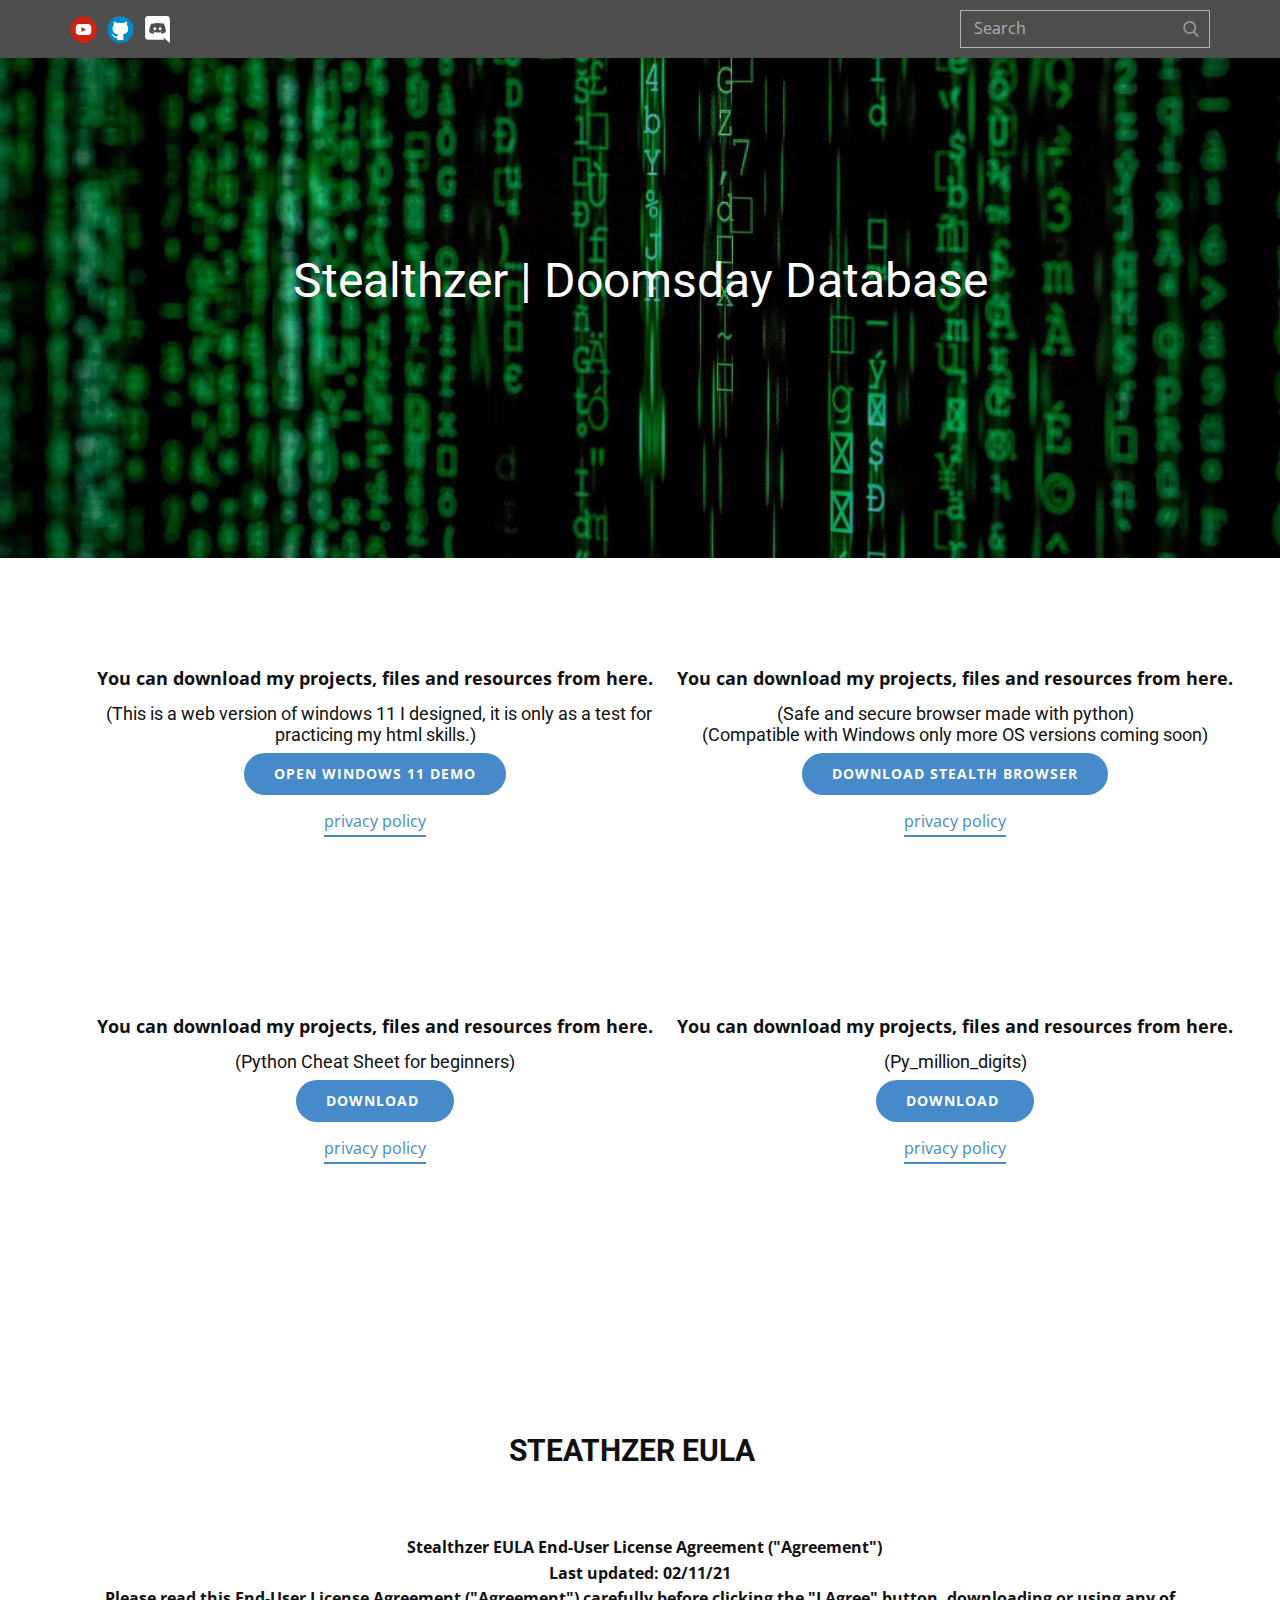
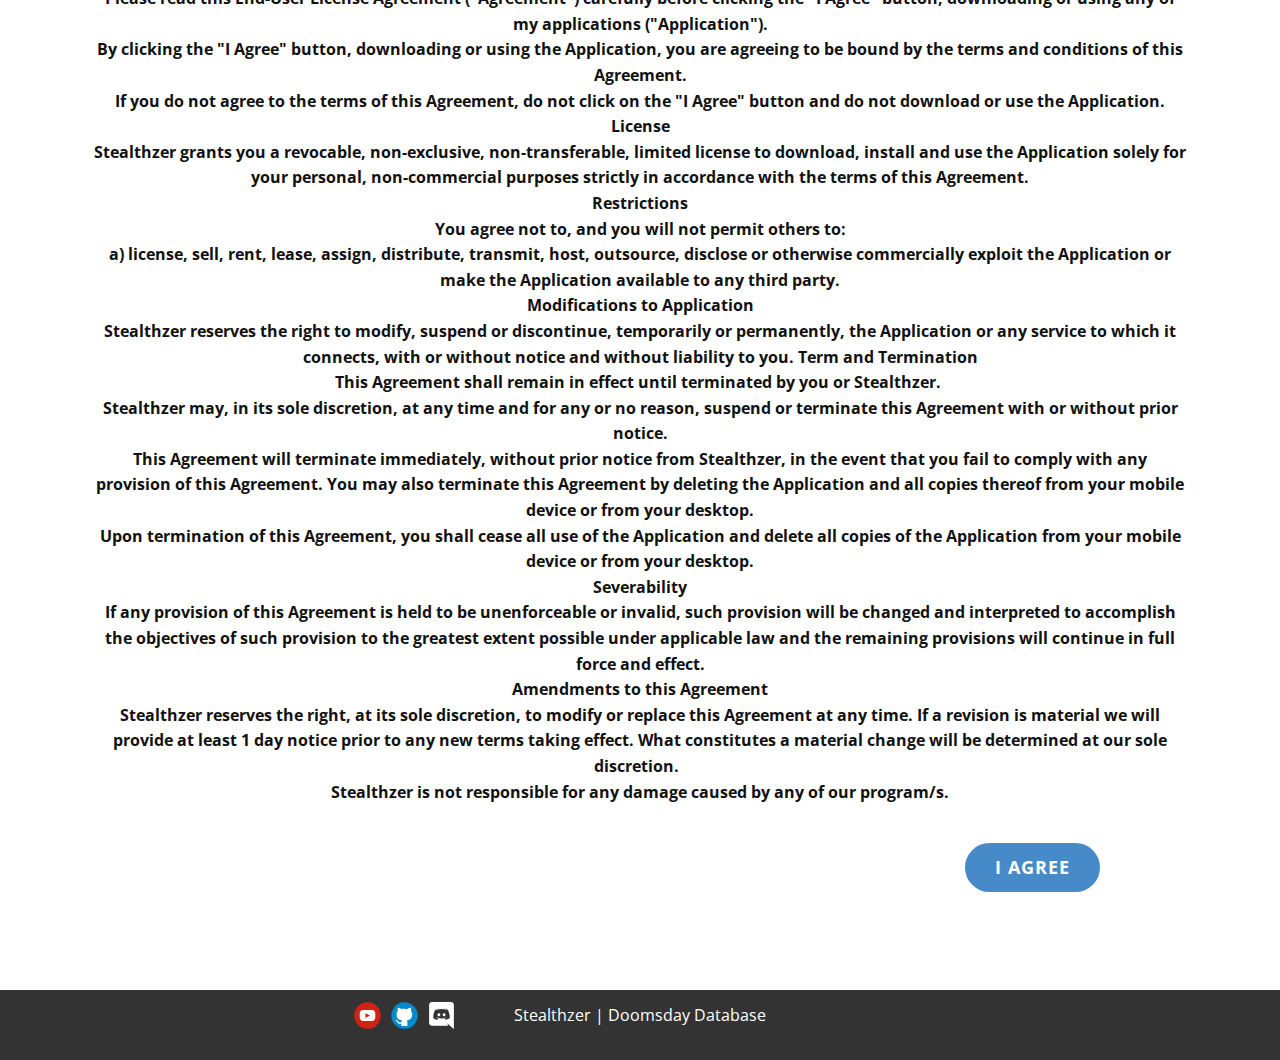
==== Copy-of-Stealthzer.html @ 46b35e90 "Merge branch 'main' of https://github.com/Stealthzer/Doomsday-Database" ====
<!DOCTYPE html>
<html style="font-size: 16px;">
  <head>
    <meta name="viewport" content="width=device-width, initial-scale=1.0">
    <meta charset="utf-8">
    <meta name="keywords" content="Stealthzer Inc | Doomsday Database">
    <meta name="description" content="">
    <meta name="page_type" content="np-template-header-footer-from-plugin">
    <title>Copy of Stealthzer</title>
    <link rel="stylesheet" href="nicepage.css" media="screen">
<link rel="stylesheet" href="Copy-of-Stealthzer.css" media="screen">
    <script class="u-script" type="text/javascript" src="jquery.js" defer=""></script>
    <script class="u-script" type="text/javascript" src="nicepage.js" defer=""></script>
    <meta name="generator" content="Nicepage 3.29.1, nicepage.com">
    <link id="u-theme-google-font" rel="stylesheet" href="https://fonts.googleapis.com/css?family=Roboto:100,100i,300,300i,400,400i,500,500i,700,700i,900,900i|Open+Sans:300,300i,400,400i,600,600i,700,700i,800,800i">
    
    
    
    
    <script type="application/ld+json">{
		"@context": "http://schema.org",
		"@type": "Organization",
		"name": "Stealthzer Inc",
		"sameAs": [
				"https://www.youtube.com/channel/UCfcnX-cEszergZezpNfC_Pg",
				"https://github.com/Stealthzer",
				"https://discord.gg/QubrFJqZNe",
				"https://www.youtube.com/channel/UCfcnX-cEszergZezpNfC_Pg",
				"https://github.com/Stealthzer",
				"https://discord.gg/QubrFJqZNe"
		]
}</script>
    <meta name="theme-color" content="#478ac9">
    <meta property="og:title" content="Copy of Stealthzer">
    <meta property="og:description" content="">
    <meta property="og:type" content="website">
  </head>
  <body class="u-body"><header class="u-grey-70 u-header" id="sec-312b" data-animation-name="" data-animation-duration="0" data-animation-delay="0" data-animation-direction=""><div class="u-clearfix u-sheet u-sheet-1">
        <div class="u-social-icons u-spacing-10 u-social-icons-1">
          <a class="u-social-url" target="_blank" title="YouTube" href="https://www.youtube.com/channel/UCfcnX-cEszergZezpNfC_Pg"><span class="u-icon u-social-icon u-social-youtube u-icon-1"><svg class="u-svg-link" preserveAspectRatio="xMidYMin slice" viewBox="0 0 112 112" style=""><use xmlns:xlink="http://www.w3.org/1999/xlink" xlink:href="#svg-d300"></use></svg><svg class="u-svg-content" viewBox="0 0 112 112" x="0" y="0" id="svg-d300"><circle fill="currentColor" cx="56.1" cy="56.1" r="55"></circle><path fill="#FFFFFF" d="M74.9,33.3H37.3c-7.4,0-13.4,6-13.4,13.4v18.8c0,7.4,6,13.4,13.4,13.4h37.6c7.4,0,13.4-6,13.4-13.4V46.7 C88.3,39.3,82.3,33.3,74.9,33.3L74.9,33.3z M65.9,57l-17.6,8.4c-0.5,0.2-1-0.1-1-0.6V47.5c0-0.5,0.6-0.9,1-0.6l17.6,8.9 C66.4,56,66.4,56.8,65.9,57L65.9,57z"></path></svg></span>
          </a>
          <a class="u-social-url" target="_blank" title="Github" href="https://github.com/Stealthzer"><span class="u-icon u-social-github u-social-icon u-icon-2"><svg class="u-svg-link" preserveAspectRatio="xMidYMin slice" viewBox="0 0 112 112" style=""><use xmlns:xlink="http://www.w3.org/1999/xlink" xlink:href="#svg-f3f0"></use></svg><svg class="u-svg-content" viewBox="0 0 112 112" x="0" y="0" id="svg-f3f0"><circle fill="currentColor" cx="56.1" cy="56.1" r="55"></circle><path fill="#FFFFFF" d="M88,51.3c0-5.5-1.9-10.2-5.3-13.7c0.6-1.3,2.3-6.5-0.5-13.5c0,0-4.2-1.4-14,5.3c-4.1-1.1-8.4-1.7-12.7-1.8
	c-4.3,0-8.7,0.6-12.7,1.8c-9.7-6.6-14-5.3-14-5.3c-2.8,7-1,12.2-0.5,13.5C25,41.2,23,45.7,23,51.3c0,19.6,11.9,23.9,23.3,25.2
	c-1.5,1.3-2.8,3.5-3.2,6.8c-3,1.3-10.2,3.6-14.9-4.3c0,0-2.7-4.9-7.8-5.3c0,0-5-0.1-0.4,3.1c0,0,3.3,1.6,5.6,7.5c0,0,3,9.1,17.2,6
	c0,4.3,0.1,8.3,0.1,9.5h25.2c0-1.7,0.1-7.2,0.1-14c0-4.7-1.7-7.9-3.4-9.4C76,75.2,88,70.9,88,51.3z"></path></svg></span>
          </a>
          <a class="u-social-url" target="_blank" title="Discord" href="https://discord.gg/QubrFJqZNe"><span class="u-icon u-social-custom u-social-icon u-icon-3"><svg class="u-svg-link" preserveAspectRatio="xMidYMin slice" viewBox="0 0 24 24" style=""><use xmlns:xlink="http://www.w3.org/1999/xlink" xlink:href="#svg-18a0"></use></svg><svg class="u-svg-content" viewBox="0 0 24 24" id="svg-18a0"><path d="m3.58 21.196h14.259l-.681-2.205 1.629 1.398 1.493 1.338 2.72 2.273v-21.525c-.068-1.338-1.22-2.475-2.648-2.475l-16.767.003c-1.427 0-2.585 1.139-2.585 2.477v16.24c0 1.411 1.156 2.476 2.58 2.476zm10.548-15.513-.033.012.012-.012zm-7.631 1.269c1.833-1.334 3.532-1.27 3.532-1.27l.137.135c-2.243.535-3.26 1.537-3.26 1.537s.272-.133.747-.336c3.021-1.188 6.32-1.102 9.374.402 0 0-1.019-.937-3.124-1.537l.186-.183c.291.001 1.831.055 3.479 1.26 0 0 1.844 3.15 1.844 7.02-.061-.074-1.144 1.666-3.931 1.726 0 0-.472-.534-.808-1 1.63-.468 2.24-1.404 2.24-1.404-.535.337-1.023.537-1.419.737-.609.268-1.219.4-1.828.535-2.884.468-4.503-.315-6.033-.936l-.523-.266s.609.936 2.174 1.404c-.411.469-.818 1.002-.818 1.002-2.786-.066-3.802-1.806-3.802-1.806 0-3.876 1.833-7.02 1.833-7.02z"></path><path d="m14.308 12.771c.711 0 1.29-.6 1.29-1.34 0-.735-.576-1.335-1.29-1.335v.003c-.708 0-1.288.598-1.29 1.338 0 .734.579 1.334 1.29 1.334z"></path><path d="m9.69 12.771c.711 0 1.29-.6 1.29-1.34 0-.735-.575-1.335-1.286-1.335l-.004.003c-.711 0-1.29.598-1.29 1.338 0 .734.579 1.334 1.29 1.334z"></path></svg></span>
          </a>
        </div>
        <form action="#" method="get" class="u-border-1 u-border-grey-30 u-expanded-width-xs u-search u-search-right u-search-1">
          <button class="u-search-button" type="submit">
            <span class="u-search-icon u-spacing-10 u-text-grey-40">
              <svg class="u-svg-link" preserveAspectRatio="xMidYMin slice" viewBox="0 0 56.966 56.966" style=""><use xmlns:xlink="http://www.w3.org/1999/xlink" xlink:href="#svg-9dab"></use></svg>
              <svg xmlns="http://www.w3.org/2000/svg" xmlns:xlink="http://www.w3.org/1999/xlink" version="1.1" id="svg-9dab" x="0px" y="0px" viewBox="0 0 56.966 56.966" style="enable-background:new 0 0 56.966 56.966;" xml:space="preserve" class="u-svg-content"><path d="M55.146,51.887L41.588,37.786c3.486-4.144,5.396-9.358,5.396-14.786c0-12.682-10.318-23-23-23s-23,10.318-23,23  s10.318,23,23,23c4.761,0,9.298-1.436,13.177-4.162l13.661,14.208c0.571,0.593,1.339,0.92,2.162,0.92  c0.779,0,1.518-0.297,2.079-0.837C56.255,54.982,56.293,53.08,55.146,51.887z M23.984,6c9.374,0,17,7.626,17,17s-7.626,17-17,17  s-17-7.626-17-17S14.61,6,23.984,6z"></path><g></g><g></g><g></g><g></g><g></g><g></g><g></g><g></g><g></g><g></g><g></g><g></g><g></g><g></g><g></g></svg>
            </span>
          </button>
          <input class="u-search-input" type="search" name="search" value="" placeholder="Search">
        </form>
      </div></header>
    <section class="u-clearfix u-image u-section-1" id="sec-4c05" data-image-width="1600" data-image-height="1067">
      <div class="u-clearfix u-sheet u-sheet-1">
        <h1 class="u-text u-text-body-alt-color u-text-default u-text-1">Stealthzer | Doomsday Database</h1>
      </div>
    </section>
    <section class="u-align-left u-clearfix u-section-2" id="sec-0640">
      <div class="u-clearfix u-sheet u-sheet-1">
        <div class="u-list u-list-1">
          <div class="u-repeater u-repeater-1">
            <div class="u-container-style u-list-item u-repeater-item">
              <div class="u-container-layout u-similar-container u-container-layout-1">
                <p class="u-align-center u-text u-text-1">You can download my projects, files and resources&nbsp;from here.</p>
                <h6 class="u-align-center u-text u-text-2">&nbsp; &nbsp;(This is a web version of windows 11 I designed, it is only as a test for&nbsp;<br>practicing my html skills.)
                </h6>
                <a href="https://stealthzer.github.io/Windows-11-for-web/" class="u-btn u-btn-round u-button-style u-hover-feature u-hover-palette-1-light-1 u-palette-1-base u-radius-50 u-btn-1">Open windows 11 demo</a>
                <a href="Stealthzer.html#sec-664d" data-page-id="831605958" class="u-active-none u-border-2 u-border-palette-1-base u-btn u-btn-rectangle u-button-style u-hover-none u-none u-radius-0 u-btn-2" target="_blank">privacy policy</a>
              </div>
            </div>
            <div class="u-align-center u-container-style u-list-item u-repeater-item">
              <div class="u-container-layout u-similar-container u-container-layout-2">
                <p class="u-align-center u-text u-text-3">You can download my projects, files and resources from here.</p>
                <h6 class="u-align-center u-text u-text-4">(Safe and secure browser made with python)<br>(Compatible with Windows only more OS versions coming soon)
                </h6>
                <a href="https://github.com/Stealthzer/StealthzerBrowser" class="u-btn u-btn-round u-button-style u-hover-feature u-hover-palette-1-light-1 u-palette-1-base u-radius-50 u-btn-3">DOWNLOAD STEALTH BROWSER</a>
                <a href="Stealthzer.html#sec-664d" data-page-id="831605958" class="u-active-none u-border-2 u-border-palette-1-base u-btn u-btn-rectangle u-button-style u-hover-none u-none u-radius-0 u-btn-4" target="_blank">privacy policy</a>
              </div>
            </div>
            <div class="u-align-center u-container-style u-list-item u-repeater-item">
              <div class="u-container-layout u-similar-container u-container-layout-3">
                <p class="u-align-center u-text u-text-5">You can download my projects, files and resources from here.</p>
                <h6 class="u-align-center u-text u-text-6">(Python Cheat Sheet for beginners)</h6>
                <a href="files/beginners_python_cheat_sheet_pcc_all.pdf" class="u-btn u-btn-round u-button-style u-file-link u-hover-feature u-hover-palette-1-light-1 u-palette-1-base u-radius-50 u-btn-5">Download&nbsp;</a>
                <a href="Stealthzer.html#sec-664d" data-page-id="831605958" class="u-active-none u-border-2 u-border-palette-1-base u-btn u-btn-rectangle u-button-style u-hover-none u-none u-radius-0 u-btn-6" target="_blank">privacy policy</a>
              </div>
            </div>
            <div class="u-align-center u-container-style u-list-item u-repeater-item">
              <div class="u-container-layout u-similar-container u-container-layout-4">
                <p class="u-align-center u-text u-text-7">You can download my projects, files and resources from here.</p>
                <h6 class="u-align-center u-text u-text-8">(Py_million_digits)</h6>
                <a href="files/pi_million_digits.txt" class="u-btn u-btn-round u-button-style u-file-link u-hover-feature u-hover-palette-1-light-1 u-palette-1-base u-radius-50 u-btn-7">Download&nbsp;</a>
                <a href="Stealthzer.html#sec-664d" data-page-id="831605958" class="u-active-none u-border-2 u-border-palette-1-base u-btn u-btn-rectangle u-button-style u-hover-none u-none u-radius-0 u-btn-8" target="_blank">privacy policy</a>
              </div>
            </div>
          </div>
        </div>
      </div>
      
      
      
      
    </section>
    <section class="u-clearfix u-section-3" id="sec-664d">
      <div class="u-clearfix u-sheet u-sheet-1">
        <h5 class="u-text u-text-default u-text-1">STEATHZER EULA</h5>
        <p class="u-align-center u-text u-text-2"><b>&nbsp; Stealthzer EULA&nbsp;End-User License Agreement
("Agreement")<br> Last updated: 02/11/21<br> Please read this End-User License Agreement ("Agreement") carefully
before clicking the "I Agree" button, downloading or using any of my
applications ("Application").<br> By clicking the "I Agree" button, downloading or using the
Application, you are agreeing to be bound by the terms and conditions of this
Agreement.<br> If you do not agree to the terms of this Agreement, do not click on the "I
Agree" button and do not download or use the Application.<br> License<br> Stealthzer grants you a revocable, non-exclusive, non-transferable, limited
license to download, install and use the Application solely for your personal,
non-commercial purposes strictly in accordance with the terms of this
Agreement.<br> Restrictions<br> You agree not to, and you will not permit others to:<br> a) license, sell, rent, lease, assign, distribute, transmit, host, outsource,
disclose or otherwise commercially exploit the Application or make the
Application available to any third party.<br> Modifications to Application<br> Stealthzer reserves the right to modify, suspend or discontinue, temporarily or
permanently, the Application or any service to which it connects, with or
without notice and without liability to you. Term and Termination<br> This Agreement shall remain in effect until terminated by you or Stealthzer.&nbsp;<br> Stealthzer may, in its sole discretion, at any time and for any or no reason,
suspend or terminate this Agreement with or without prior notice.<br> This Agreement will terminate immediately, without prior notice from Stealthzer,
in the event that you fail to comply with any provision of this Agreement. You
may also terminate this Agreement by deleting the Application and all copies
thereof from your mobile device or from your desktop.<br> Upon termination of this Agreement, you shall cease all use of the Application
and delete all copies of the Application from your mobile device or from your
desktop.<br> Severability<br> If any provision of this Agreement is held to be unenforceable or invalid, such
provision will be changed and interpreted to accomplish the objectives of such
provision to the greatest extent possible under applicable law and the
remaining provisions will continue in full force and effect.<br> Amendments to this Agreement<br> Stealthzer reserves the right, at its sole discretion, to modify or replace
this Agreement at any time. If a revision is material we will provide at least
1 day notice prior to any new terms taking effect. What constitutes a material
change will be determined at our sole discretion.&nbsp;&nbsp;<br>Stealthzer is not responsible for any damage caused by any of our program/s.</b>
        </p>
        <a href="Stealthzer.html" data-page-id="831605958" class="u-btn u-btn-round u-button-style u-hover-palette-1-light-1 u-palette-1-base u-radius-50 u-btn-1">I AGREE</a>
      </div>
    </section>
    
    
    <footer class="u-align-center u-clearfix u-footer u-grey-80 u-footer" id="sec-7a16"><div class="u-align-left u-clearfix u-sheet u-sheet-1">
        <p class="u-text u-text-default u-text-1"></p>
        <p class="u-text u-text-default u-text-2">Stealthzer | Doomsday Database</p>
        <div class="u-social-icons u-spacing-10 u-social-icons-1">
          <a class="u-social-url" target="_blank" title="YouTube" href="https://www.youtube.com/channel/UCfcnX-cEszergZezpNfC_Pg"><span class="u-icon u-social-icon u-social-youtube u-icon-1"><svg class="u-svg-link" preserveAspectRatio="xMidYMin slice" viewBox="0 0 112 112" style=""><use xmlns:xlink="http://www.w3.org/1999/xlink" xlink:href="#svg-f499"></use></svg><svg class="u-svg-content" viewBox="0 0 112 112" x="0" y="0" id="svg-f499"><circle fill="currentColor" cx="56.1" cy="56.1" r="55"></circle><path fill="#FFFFFF" d="M74.9,33.3H37.3c-7.4,0-13.4,6-13.4,13.4v18.8c0,7.4,6,13.4,13.4,13.4h37.6c7.4,0,13.4-6,13.4-13.4V46.7 C88.3,39.3,82.3,33.3,74.9,33.3L74.9,33.3z M65.9,57l-17.6,8.4c-0.5,0.2-1-0.1-1-0.6V47.5c0-0.5,0.6-0.9,1-0.6l17.6,8.9 C66.4,56,66.4,56.8,65.9,57L65.9,57z"></path></svg></span>
          </a>
          <a class="u-social-url" target="_blank" title="Github" href="https://github.com/Stealthzer"><span class="u-icon u-social-github u-social-icon u-icon-2"><svg class="u-svg-link" preserveAspectRatio="xMidYMin slice" viewBox="0 0 112 112" style=""><use xmlns:xlink="http://www.w3.org/1999/xlink" xlink:href="#svg-555e"></use></svg><svg class="u-svg-content" viewBox="0 0 112 112" x="0" y="0" id="svg-555e"><circle fill="currentColor" cx="56.1" cy="56.1" r="55"></circle><path fill="#FFFFFF" d="M88,51.3c0-5.5-1.9-10.2-5.3-13.7c0.6-1.3,2.3-6.5-0.5-13.5c0,0-4.2-1.4-14,5.3c-4.1-1.1-8.4-1.7-12.7-1.8
	c-4.3,0-8.7,0.6-12.7,1.8c-9.7-6.6-14-5.3-14-5.3c-2.8,7-1,12.2-0.5,13.5C25,41.2,23,45.7,23,51.3c0,19.6,11.9,23.9,23.3,25.2
	c-1.5,1.3-2.8,3.5-3.2,6.8c-3,1.3-10.2,3.6-14.9-4.3c0,0-2.7-4.9-7.8-5.3c0,0-5-0.1-0.4,3.1c0,0,3.3,1.6,5.6,7.5c0,0,3,9.1,17.2,6
	c0,4.3,0.1,8.3,0.1,9.5h25.2c0-1.7,0.1-7.2,0.1-14c0-4.7-1.7-7.9-3.4-9.4C76,75.2,88,70.9,88,51.3z"></path></svg></span>
          </a>
          <a class="u-social-url" target="_blank" title="Discord" href="https://discord.gg/QubrFJqZNe"><span class="u-icon u-social-custom u-social-icon u-icon-3"><svg class="u-svg-link" preserveAspectRatio="xMidYMin slice" viewBox="0 0 24 24" style=""><use xmlns:xlink="http://www.w3.org/1999/xlink" xlink:href="#svg-4e0c"></use></svg><svg class="u-svg-content" viewBox="0 0 24 24" id="svg-4e0c"><path d="m3.58 21.196h14.259l-.681-2.205 1.629 1.398 1.493 1.338 2.72 2.273v-21.525c-.068-1.338-1.22-2.475-2.648-2.475l-16.767.003c-1.427 0-2.585 1.139-2.585 2.477v16.24c0 1.411 1.156 2.476 2.58 2.476zm10.548-15.513-.033.012.012-.012zm-7.631 1.269c1.833-1.334 3.532-1.27 3.532-1.27l.137.135c-2.243.535-3.26 1.537-3.26 1.537s.272-.133.747-.336c3.021-1.188 6.32-1.102 9.374.402 0 0-1.019-.937-3.124-1.537l.186-.183c.291.001 1.831.055 3.479 1.26 0 0 1.844 3.15 1.844 7.02-.061-.074-1.144 1.666-3.931 1.726 0 0-.472-.534-.808-1 1.63-.468 2.24-1.404 2.24-1.404-.535.337-1.023.537-1.419.737-.609.268-1.219.4-1.828.535-2.884.468-4.503-.315-6.033-.936l-.523-.266s.609.936 2.174 1.404c-.411.469-.818 1.002-.818 1.002-2.786-.066-3.802-1.806-3.802-1.806 0-3.876 1.833-7.02 1.833-7.02z"></path><path d="m14.308 12.771c.711 0 1.29-.6 1.29-1.34 0-.735-.576-1.335-1.29-1.335v.003c-.708 0-1.288.598-1.29 1.338 0 .734.579 1.334 1.29 1.334z"></path><path d="m9.69 12.771c.711 0 1.29-.6 1.29-1.34 0-.735-.575-1.335-1.286-1.335l-.004.003c-.711 0-1.29.598-1.29 1.338 0 .734.579 1.334 1.29 1.334z"></path></svg></span>
          </a>
        </div>
      </div></footer>
  </body>
</html>
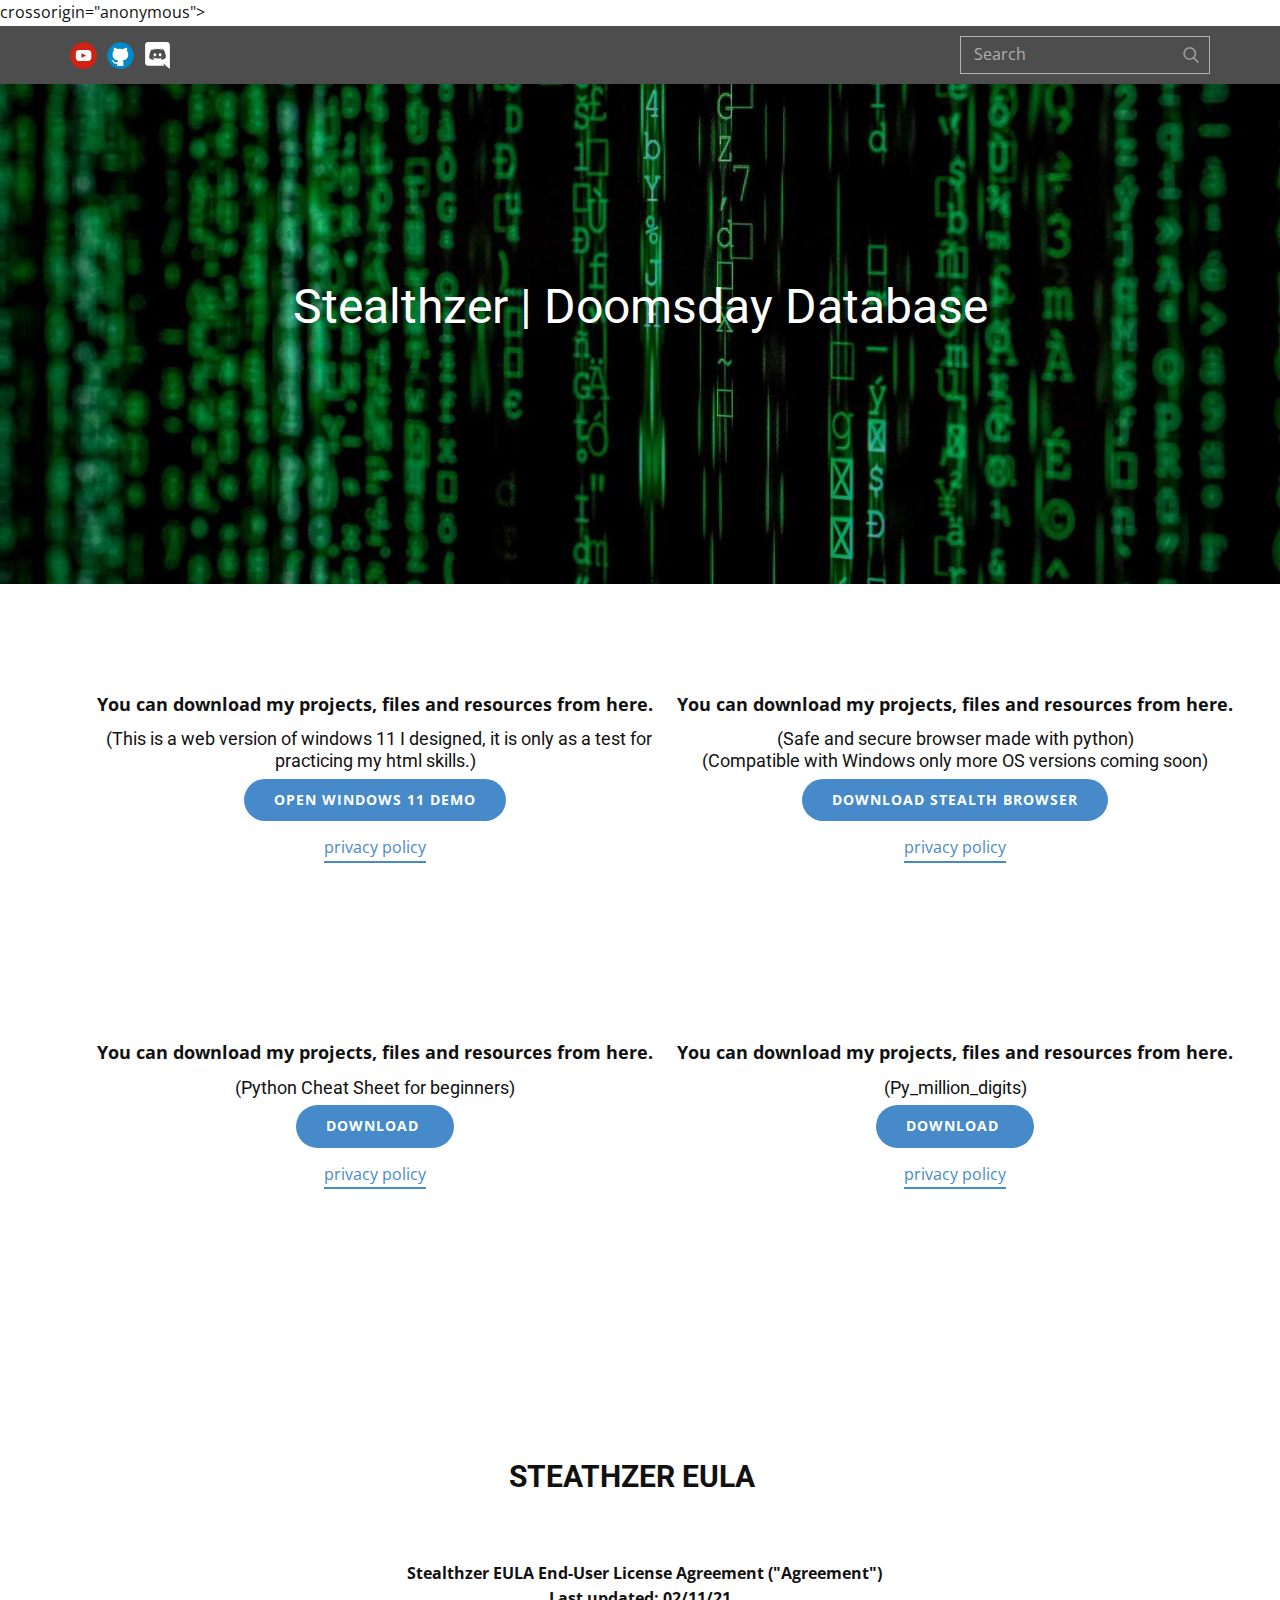
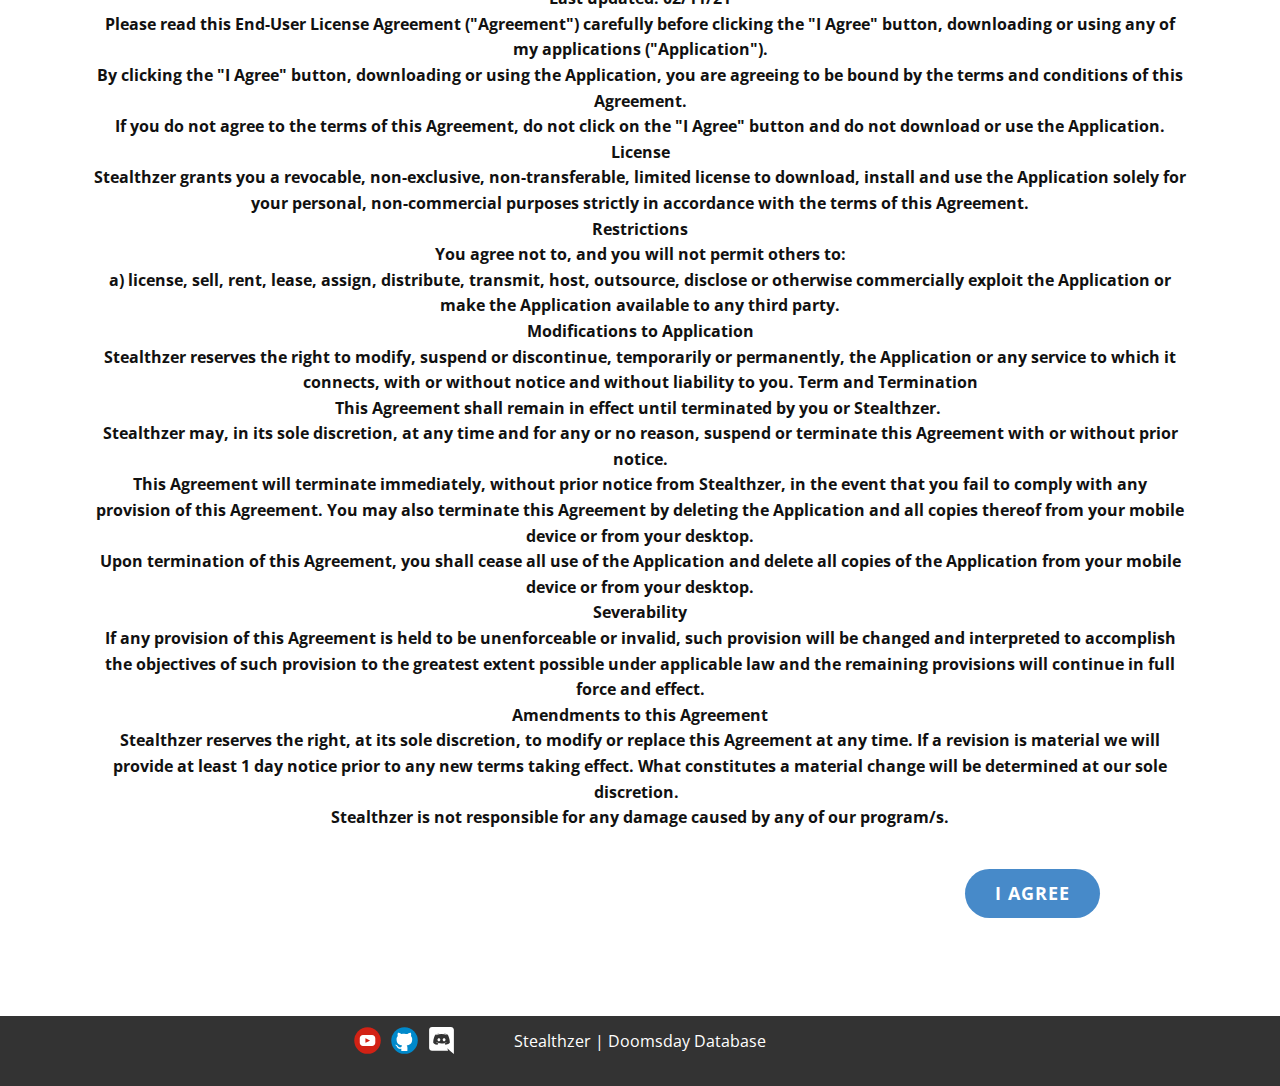
==== commit 9196ba61: "first commit" ====
--- a/Copy-of-Stealthzer.html
+++ b/Copy-of-Stealthzer.html
@@ -1,12 +1,18 @@
 <!DOCTYPE html>
 <html style="font-size: 16px;">
   <head>
+    <script async src=<script async src="https://pagead2.googlesyndication.com/pagead/js/adsbygoogle.js?
+    client=ca-pub-5552698916733596"
+    crossorigin="anonymous"></script>
+     crossorigin="anonymous"></script>
+    <script async src="https://pagead2.googlesyndication.com/pagead/js/adsbygoogle.js?client=ca-pub-5552698916733596"
+     crossorigin="anonymous"></script>
     <meta name="viewport" content="width=device-width, initial-scale=1.0">
     <meta charset="utf-8">
     <meta name="keywords" content="Stealthzer Inc | Doomsday Database">
     <meta name="description" content="">
     <meta name="page_type" content="np-template-header-footer-from-plugin">
-    <title>Copy of Stealthzer</title>
+    <title>Stealthzer</title>
     <link rel="stylesheet" href="nicepage.css" media="screen">
 <link rel="stylesheet" href="Copy-of-Stealthzer.css" media="screen">
     <script class="u-script" type="text/javascript" src="jquery.js" defer=""></script>
@@ -20,7 +26,7 @@
     <script type="application/ld+json">{
 		"@context": "http://schema.org",
 		"@type": "Organization",
-		"name": "Stealthzer Inc",
+		"name": "Stealthzer",
 		"sameAs": [
 				"https://www.youtube.com/channel/UCfcnX-cEszergZezpNfC_Pg",
 				"https://github.com/Stealthzer",
@@ -159,4 +165,4 @@
         </div>
       </div></footer>
   </body>
-</html>+</html>
